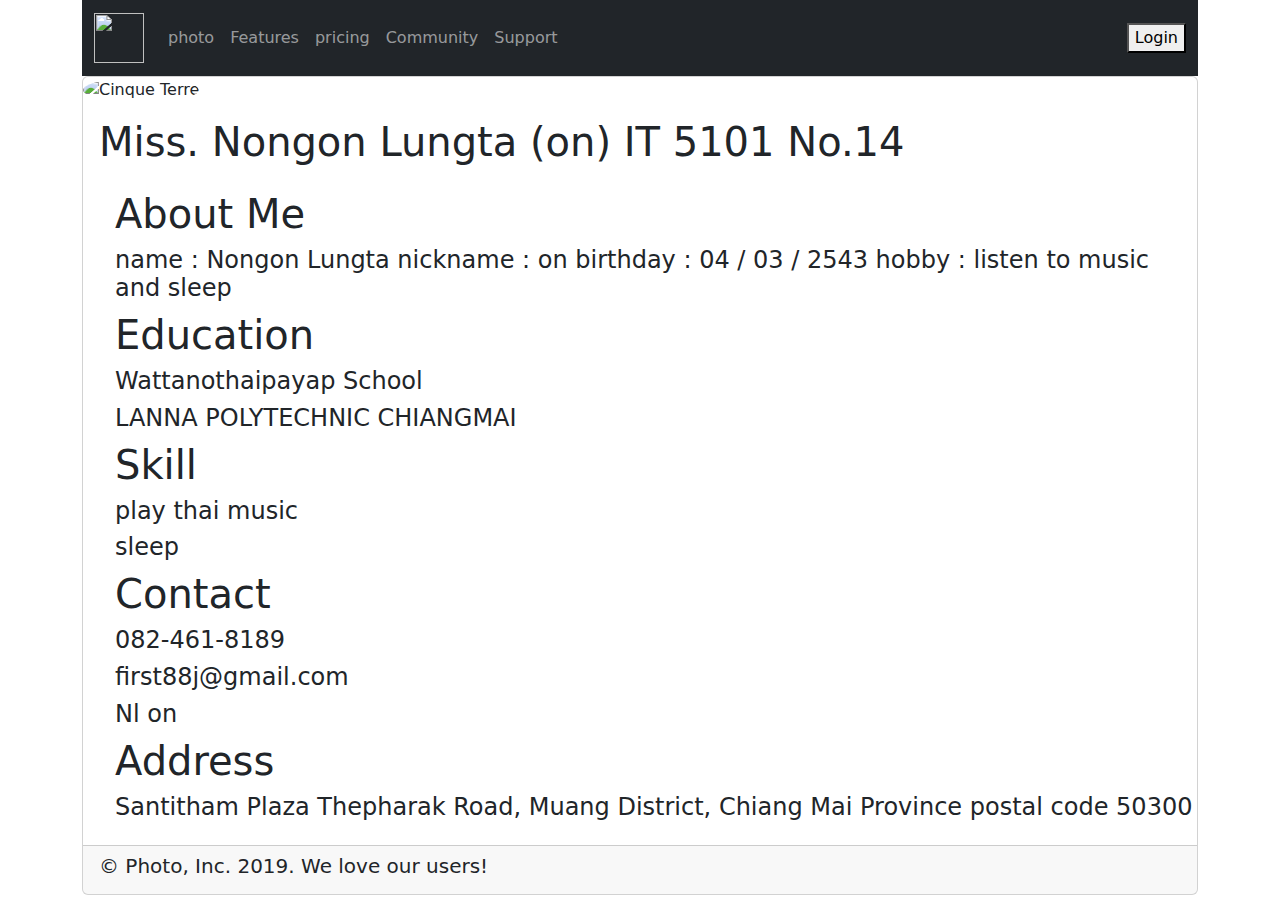
==== index.html @ f6c34b0a "Add files via upload" ====
<!DOCTYPE html>
<html lang="en">

<head>
    <meta charset="UTF-8">
    <meta http-equiv="X-UA-Compatible" content="IE=edge">
    <meta name="viewport" content="width=device-width, initial-scale=1.0">
    <title>Nongno</title>

    <!-- Latest compiled and minified CSS -->
    <link href="https://cdn.jsdelivr.net/npm/bootstrap@5.2.1/dist/css/bootstrap.min.css" rel="stylesheet">

    <!-- Latest compiled JavaScript -->
    <script src="https://cdn.jsdelivr.net/npm/bootstrap@5.2.1/dist/js/bootstrap.bundle.min.js"></script>

</head>

<body>
    <div class="container">
        <!-- แถบบน -->
        <nav class="navbar navbar-expand-sm navbar-dark bg-dark sticky-top">
            <div class="container-fluid">
                <a class="navbar-brand" href="javascript:void(0)">
                    <img src="img/P1.png" alt="" srcset="" height="50" width="50">
                </a>
                <button class="navbar-toggler" type="button" data-bs-toggle="collapse" data-bs-target="#mynavbar">
                    <span class="navbar-toggler-icon"></span>
                </button>
                <div class="collapse navbar-collapse" id="mynavbar">
                    <ul class="navbar-nav me-auto">
                        <li class="nav-item">
                            <a class="nav-link" button class="#FFFFFF" href="javascript:void(0)">photo</a>
                        </li>
                        <!--  ข้อความชิดขวา -->
                        <li class="nav-item">
                            <a class="nav-link" href="about.html">Features</a>
                        </li>
                        <li class="nav-item">
                            <a class="nav-link" href="javascript:void(0)">pricing </a>
                        </li>
                        <li class="nav-item">
                            <a class="nav-link" href="javascript:void(0)">Community</a>
                        </li>
                        <li class="nav-item">
                            <a class="nav-link" href="about.html">Support</a>
                        </li>
                    </ul>
                    <form class="d-flex">
                        <button class="#FFFFFF" type="button">Login</button>
                    </form>
                </div>
            </div>
        </nav>

        <div class="card">
            <!-- ใส่รูปวงกลม -->

            <div class="tt">

                <img src="img/66.jpg" class="rounded-circle" alt="Cinque Terre" width="300" height="300">

            </div>
            <div class="card-body">
                <h1>Miss. Nongon Lungta (on) IT 5101 No.14</h1>
            </div>

            <ul class="d1">
                <!-- ฝั่งซ้าย -->
                <!-- About Me -->
                <h1>About Me</h1>

                <h4>name : Nongon Lungta nickname : on
                    birthday : 04 / 03 / 2543
                    hobby : listen to music and sleep
                </h4>
                <!-- Education -->
                <h1>Education</h1>

                <h4>Wattanothaipayap School</h4>
                <h4>LANNA POLYTECHNIC CHIANGMAI</h4>
                <!-- Skill -->
                <h1>Skill</h1>

                <h4>play thai music </h4>
                <h4>sleep</h4>


                <!--  ฝั่งขวา -->
                <!--  Contact -->
                <h1>Contact</h1>

                <h4>082-461-8189</h4>
                <h4>first88j@gmail.com</h4>
                <h4>Nl on</h4>
                <!--  Address -->
                <h1>Address</h1>

                <h4>Santitham Plaza Thepharak Road, Muang District, Chiang Mai Province
                    postal code 50300
                </h4>


            </ul>



            <!--  --------------------------------------------- -->
            <!-- หน้า footer -->
            <div class="card-footer">
                <h5>© Photo, Inc. 2019. We love our users!</h5>
                </footer>
            </div>
        </div>
    </div>
    </div>

    </div>
</body>

</html>
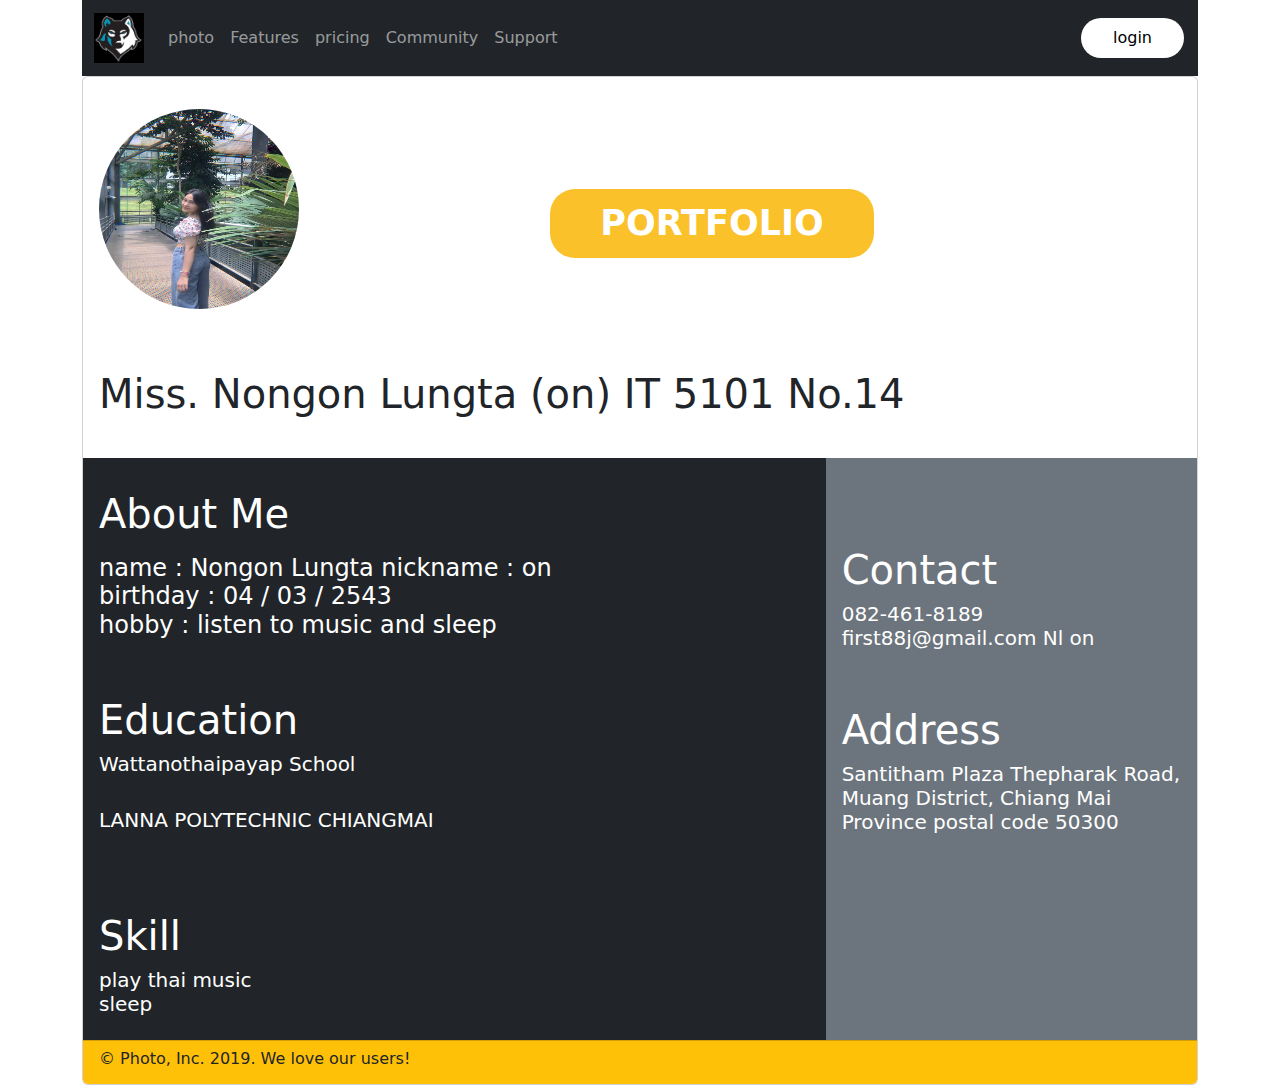
==== commit fdfd5896: "Add files via upload" ====
--- a/index.html
+++ b/index.html
@@ -12,6 +12,35 @@
 
     <!-- Latest compiled JavaScript -->
     <script src="https://cdn.jsdelivr.net/npm/bootstrap@5.2.1/dist/js/bootstrap.bundle.min.js"></script>
+
+    <style>
+        .button {
+            background-color: #FFFFFF;
+            border: none;
+            color: black;
+            padding: 8px 32px;
+            text-align: center;
+            text-decoration: none;
+            display: inline-block;
+            font-size: 16px;
+            margin: 4px 2px;
+            cursor: pointer;
+        }
+
+        .button4 {
+            border-radius: 25px;
+        }
+
+        .button5 {
+            border-radius: 25px;
+            color: #FFFFFF;
+            background-color: #FBC12B;
+            font-size: 35px;
+            margin: 80px ;
+            padding: 8px 50px;
+            font-weight: bold;
+        }
+    </style>
 
 </head>
 
@@ -45,69 +74,80 @@
                             <a class="nav-link" href="about.html">Support</a>
                         </li>
                     </ul>
-                    <form class="d-flex">
-                        <button class="#FFFFFF" type="button">Login</button>
-                    </form>
+
+                    <button class="button button4">login</button>
+
                 </div>
             </div>
         </nav>
 
         <div class="card">
-            <!-- ใส่รูปวงกลม -->
+            <div class="container-fluid mt-3">
 
-            <div class="tt">
+                <div class="row">
+                    <div class="col-sm-4 p-3">
+                        <div class="tt">
+                            <!-- ใส่รูปวงกลม -->
+                            <img src="img/66.jpg" class="rounded-circle" alt="Cinque Terre" width="200" height="200">
+                        </div>
+                    </div>
+                    <div class="col-sm-8 p-3">
+                        <button class="button button5">PORTFOLIO</button>
+                    </div>
+                </div>
+            </div>
 
-                <img src="img/66.jpg" class="rounded-circle" alt="Cinque Terre" width="300" height="300">
-
-            </div>
             <div class="card-body">
                 <h1>Miss. Nongon Lungta (on) IT 5101 No.14</h1>
             </div>
+            <div class="container-fluid mt-3">
+                <div class="row">
+                    <!-- ฝั่งขวา -->
+                    <div class="col-sm-8 p-3 bg-dark text-white">
+                        <p id="rcorners1">
+                            
+                        <h1> About Me </h1>
 
-            <ul class="d1">
-                <!-- ฝั่งซ้าย -->
-                <!-- About Me -->
-                <h1>About Me</h1>
+                        </p>
+                        <h4>name : Nongon Lungta nickname : on <br>
+                            birthday : 04 / 03 / 2543 <br>
+                            hobby : listen to music and sleep <br>
+                        </h4>
+                        <!-- --------------- -->
+                        <br> <br>
+                        <h1>Education</h1>
+                        <h5>Wattanothaipayap School</h5> <br>
+                        <h5>LANNA POLYTECHNIC CHIANGMAI</h5> <br>
+                        <!-- Skill --><br> <br>
+                        <h1>Skill</h1>
 
-                <h4>name : Nongon Lungta nickname : on
-                    birthday : 04 / 03 / 2543
-                    hobby : listen to music and sleep
-                </h4>
-                <!-- Education -->
-                <h1>Education</h1>
+                        <h5>play thai music <br>
+                            sleep</h5>
+                    </div>
+                    <!-- ฝั่งซ้าย -->
+                    <div class="col-sm-4 p-3 bg-secondary text-white">
+                        <!--  Contact --> <br> <br> <br>
+                        <h1>Contact</h1>
 
-                <h4>Wattanothaipayap School</h4>
-                <h4>LANNA POLYTECHNIC CHIANGMAI</h4>
-                <!-- Skill -->
-                <h1>Skill</h1>
+                        <h5>082-461-8189
+                            first88j@gmail.com
+                            Nl on</h5>
+                        <!--  Address --> <br> <br>
+                        <h1>Address</h1>
 
-                <h4>play thai music </h4>
-                <h4>sleep</h4>
+                        <h5>Santitham Plaza Thepharak Road, Muang District, Chiang Mai Province
+                            postal code 50300
+                        </h5>
 
-
-                <!--  ฝั่งขวา -->
-                <!--  Contact -->
-                <h1>Contact</h1>
-
-                <h4>082-461-8189</h4>
-                <h4>first88j@gmail.com</h4>
-                <h4>Nl on</h4>
-                <!--  Address -->
-                <h1>Address</h1>
-
-                <h4>Santitham Plaza Thepharak Road, Muang District, Chiang Mai Province
-                    postal code 50300
-                </h4>
-
-
-            </ul>
-
+                    </div>
+                </div>
+            </div>
 
 
             <!--  --------------------------------------------- -->
             <!-- หน้า footer -->
-            <div class="card-footer">
-                <h5>© Photo, Inc. 2019. We love our users!</h5>
+            <div class="card-footer bg-warning">
+                <h6>© Photo, Inc. 2019. We love our users!</h6>
                 </footer>
             </div>
         </div>
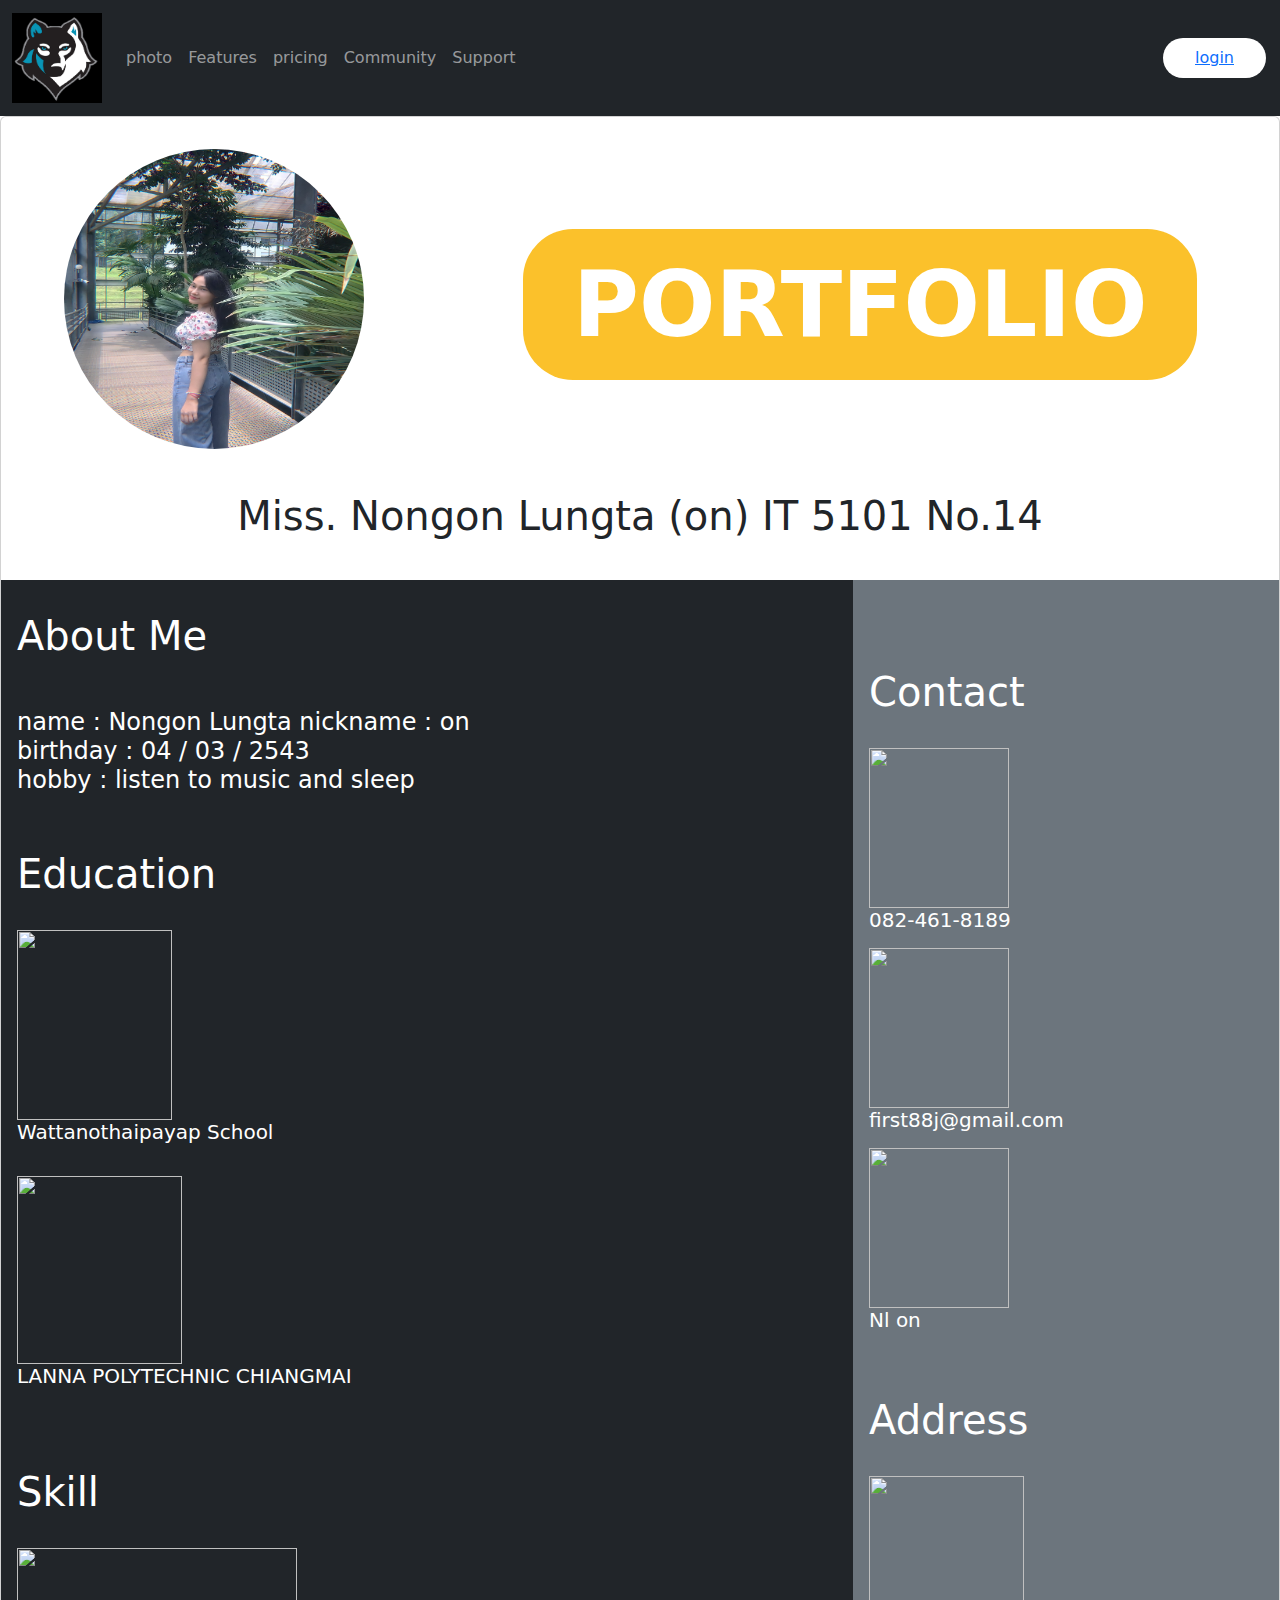
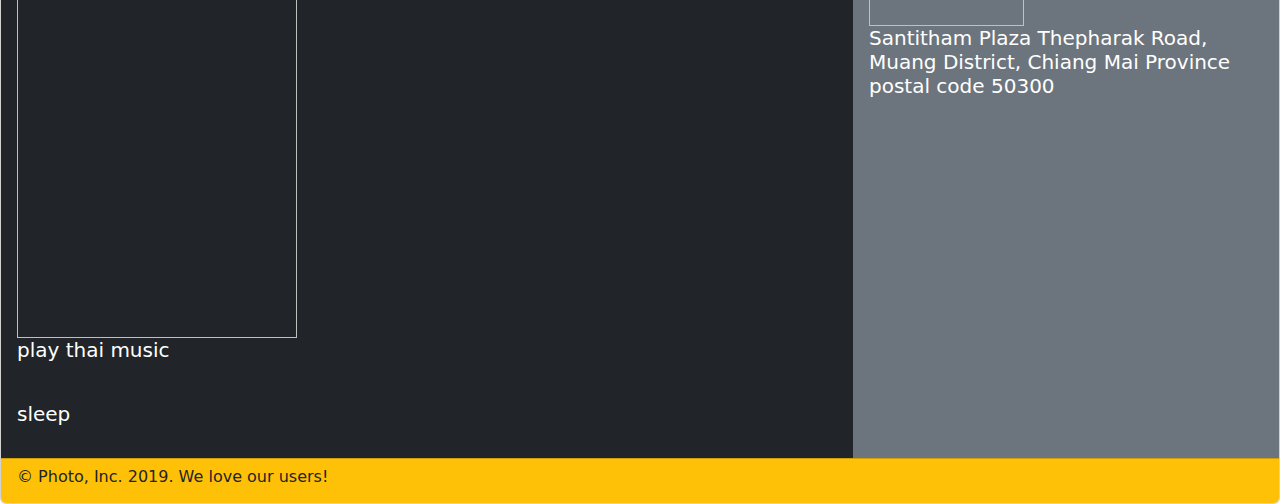
==== commit d763361f: "Add files via upload" ====
--- a/index.html
+++ b/index.html
@@ -32,11 +32,11 @@
         }
 
         .button5 {
-            border-radius: 25px;
+            border-radius: 50px;
             color: #FFFFFF;
             background-color: #FBC12B;
-            font-size: 35px;
-            margin: 80px ;
+            font-size: 90px;
+            margin: 80px;
             padding: 8px 50px;
             font-weight: bold;
         }
@@ -45,113 +45,130 @@
 </head>
 
 <body>
-    <div class="container">
-        <!-- แถบบน -->
-        <nav class="navbar navbar-expand-sm navbar-dark bg-dark sticky-top">
-            <div class="container-fluid">
-                <a class="navbar-brand" href="javascript:void(0)">
-                    <img src="img/P1.png" alt="" srcset="" height="50" width="50">
-                </a>
-                <button class="navbar-toggler" type="button" data-bs-toggle="collapse" data-bs-target="#mynavbar">
-                    <span class="navbar-toggler-icon"></span>
-                </button>
-                <div class="collapse navbar-collapse" id="mynavbar">
-                    <ul class="navbar-nav me-auto">
-                        <li class="nav-item">
-                            <a class="nav-link" button class="#FFFFFF" href="javascript:void(0)">photo</a>
-                        </li>
-                        <!--  ข้อความชิดขวา -->
-                        <li class="nav-item">
-                            <a class="nav-link" href="about.html">Features</a>
-                        </li>
-                        <li class="nav-item">
-                            <a class="nav-link" href="javascript:void(0)">pricing </a>
-                        </li>
-                        <li class="nav-item">
-                            <a class="nav-link" href="javascript:void(0)">Community</a>
-                        </li>
-                        <li class="nav-item">
-                            <a class="nav-link" href="about.html">Support</a>
-                        </li>
-                    </ul>
 
-                    <button class="button button4">login</button>
+    <!-- แถบบน -->
+    <nav class="navbar navbar-expand-sm navbar-dark bg-dark sticky-top">
+        <div class="container-fluid">
+            <a class="navbar-brand" href="javascript:void(0)">
+                <img src="img/P1.png" alt="" srcset="" height="90" width="90">
+            </a>
+            <button class="navbar-toggler" type="button" data-bs-toggle="collapse" data-bs-target="#mynavbar">
+                <span class="navbar-toggler-icon"></span>
+            </button>
+            <div class="collapse navbar-collapse" id="mynavbar">
+                <ul class="navbar-nav me-auto">
+                    <li class="nav-item">
+                        <a class="nav-link" button class="#FFFFFF" href="javascript:void(0)">photo</a>
+                    </li>
+                    <!--  ข้อความชิดขวา -->
+                    <li class="nav-item">
+                        <a class="nav-link" href="about.html">Features</a>
+                    </li>
+                    <li class="nav-item">
+                        <a class="nav-link" href="javascript:void(0)">pricing </a>
+                    </li>
+                    <li class="nav-item">
+                        <a class="nav-link" href="javascript:void(0)">Community</a>
+                    </li>
+                    <li class="nav-item">
+                        <a class="nav-link" href="about.html">Support</a>
+                    </li>
+                </ul>
+
+                <button class="button button4"> <a href="about.html">login</a></button>
+
+            </div>
+        </div>
+    </nav>
+
+    <div class="card">
+        <div class="container-fluid mt-3">
+
+            <div class="row">
+                <div class="col-sm-4 p-3">
+                    <div class="tt">
+                        <!-- ใส่รูปวงกลม -->
+                        <center> <img src="img/66.jpg" class="rounded-circle" alt="Cinque Terre" width="300"
+                                height="300"></center>
+                    </div>
+                </div>
+                <div class="col-sm-8 p-3">
+                    <a class="button button5"> PORTFOLIO</a>
+                </div>
+            </div>
+        </div>
+
+        <div class="card-body">
+            <center>
+                <H1> Miss. Nongon Lungta (on) IT 5101 No.14</H1>
+            </center>
+        </div>
+        <div class="container-fluid mt-3">
+            <div class="row">
+                <!-- ฝั่งขวา -->
+                <div class="col-sm-8 p-3 bg-dark text-white">
+                    <p id="rcorners1">
+
+                    <h1> About Me </h1>
+                    <br>
+                    </p>
+                    <h4>name : Nongon Lungta nickname : on <br>
+                        birthday : 04 / 03 / 2543 <br>
+                        hobby : listen to music and sleep <br>
+                    </h4>
+                    <!-- --------------- -->
+                    <br> <br>
+                    <h1>Education</h1>
+                    <br>
+
+                    <img src="img/image 2 (1).png" alt="" height="190" width="155">
+                    <h5>Wattanothaipayap School</h5> <br>
+                    <img src="img/image 1 (1).png" alt="" height="188" width="165">
+                    <h5>LANNA POLYTECHNIC CHIANGMAI</h5> <br>
+
+                    <!-- Skill --><br> <br>
+                    <h1>Skill</h1>
+                    <br>
+                    <img src="img/image 3.png" alt="" height="390" width="280">
+                    <h5>
+                        <p>play thai music</p> <br>
+                        <p>sleep</p>
+                    </h5>
+                </div>
+                <!-- ฝั่งซ้าย -->
+                <div class="col-sm-4 p-3 bg-secondary text-white">
+                    <!--  Contact --> <br> <br> <br>
+                    <h1>Contact</h1>
+                    <br>
+                    <img src="img/phone 1.png" alt="" height="160" width="140">
+                    <h5>
+                        <p>082-461-8189</p>
+                        <img src="img/gmail.png" alt="" height="160" width="140">
+                        <p>first88j@gmail.com</p>
+                        <img src="img/facebook.png" alt="" height="160" width="140">
+                        <p> Nl on</p>
+                    </h5>
+                    <!--  Address --> <br> <br>
+                    <h1>Address</h1>
+                    <br>
+                    <img src="img/map.png" alt="" height="150" width="155">
+                    <h5>Santitham Plaza Thepharak Road, Muang District, Chiang Mai Province
+                        postal code 50300
+                    </h5>
 
                 </div>
             </div>
-        </nav>
-
-        <div class="card">
-            <div class="container-fluid mt-3">
-
-                <div class="row">
-                    <div class="col-sm-4 p-3">
-                        <div class="tt">
-                            <!-- ใส่รูปวงกลม -->
-                            <img src="img/66.jpg" class="rounded-circle" alt="Cinque Terre" width="200" height="200">
-                        </div>
-                    </div>
-                    <div class="col-sm-8 p-3">
-                        <button class="button button5">PORTFOLIO</button>
-                    </div>
-                </div>
-            </div>
-
-            <div class="card-body">
-                <h1>Miss. Nongon Lungta (on) IT 5101 No.14</h1>
-            </div>
-            <div class="container-fluid mt-3">
-                <div class="row">
-                    <!-- ฝั่งขวา -->
-                    <div class="col-sm-8 p-3 bg-dark text-white">
-                        <p id="rcorners1">
-                            
-                        <h1> About Me </h1>
-
-                        </p>
-                        <h4>name : Nongon Lungta nickname : on <br>
-                            birthday : 04 / 03 / 2543 <br>
-                            hobby : listen to music and sleep <br>
-                        </h4>
-                        <!-- --------------- -->
-                        <br> <br>
-                        <h1>Education</h1>
-                        <h5>Wattanothaipayap School</h5> <br>
-                        <h5>LANNA POLYTECHNIC CHIANGMAI</h5> <br>
-                        <!-- Skill --><br> <br>
-                        <h1>Skill</h1>
-
-                        <h5>play thai music <br>
-                            sleep</h5>
-                    </div>
-                    <!-- ฝั่งซ้าย -->
-                    <div class="col-sm-4 p-3 bg-secondary text-white">
-                        <!--  Contact --> <br> <br> <br>
-                        <h1>Contact</h1>
-
-                        <h5>082-461-8189
-                            first88j@gmail.com
-                            Nl on</h5>
-                        <!--  Address --> <br> <br>
-                        <h1>Address</h1>
-
-                        <h5>Santitham Plaza Thepharak Road, Muang District, Chiang Mai Province
-                            postal code 50300
-                        </h5>
-
-                    </div>
-                </div>
-            </div>
+        </div>
 
 
-            <!--  --------------------------------------------- -->
-            <!-- หน้า footer -->
-            <div class="card-footer bg-warning">
-                <h6>© Photo, Inc. 2019. We love our users!</h6>
-                </footer>
-            </div>
+        <!--  --------------------------------------------- -->
+        <!-- หน้า footer -->
+        <div class="card-footer bg-warning">
+            <h6>© Photo, Inc. 2019. We love our users!</h6>
+            </footer>
         </div>
     </div>
+
     </div>
 
     </div>
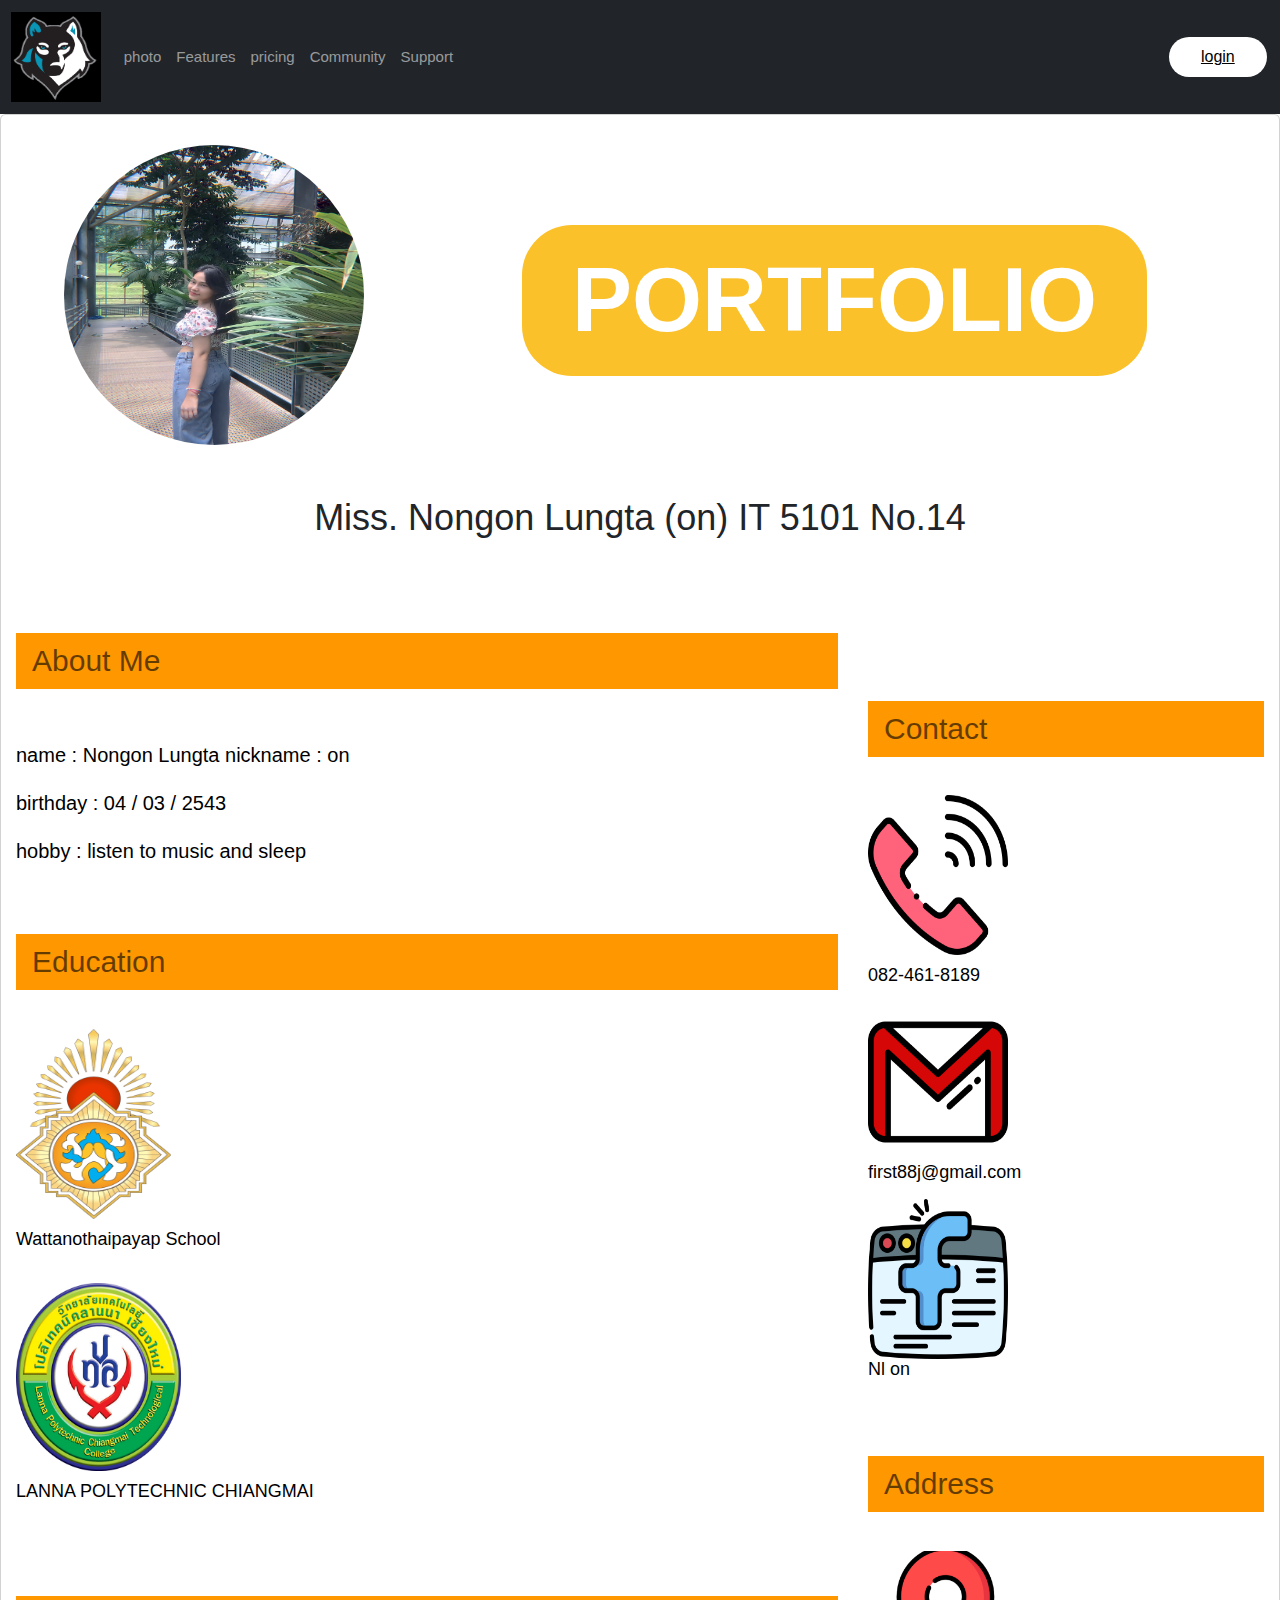
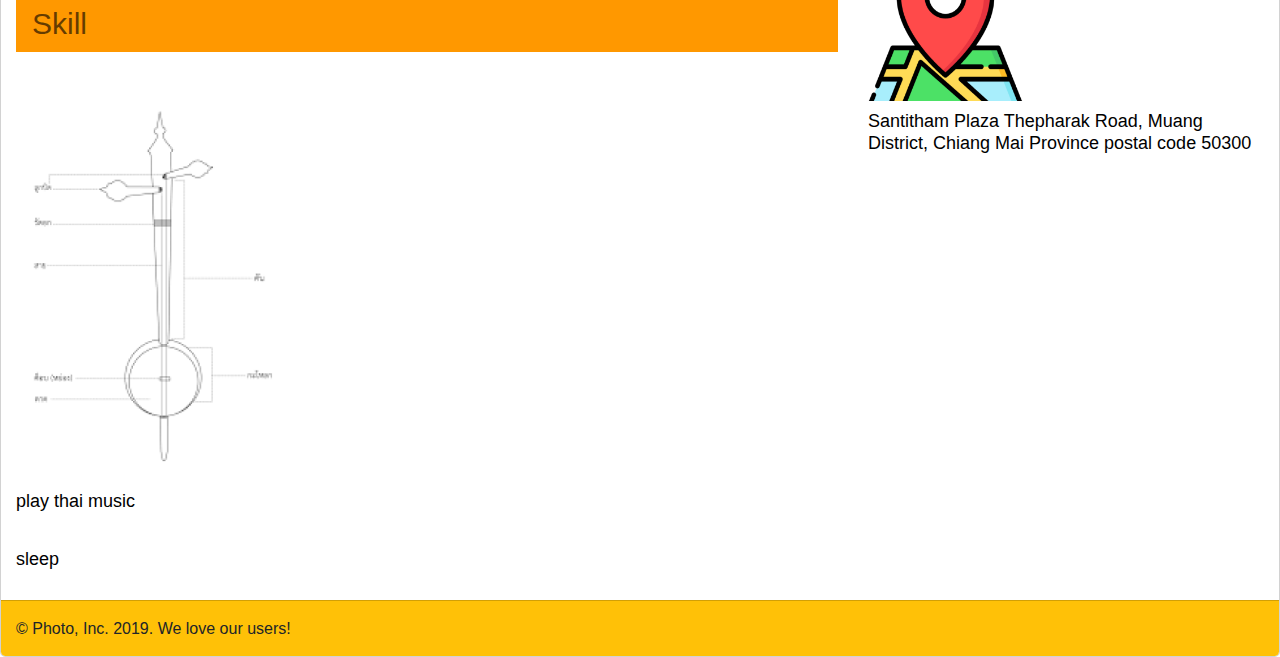
==== commit 39343a77: "Add files via upload" ====
--- a/index.html
+++ b/index.html
@@ -45,7 +45,7 @@
 </head>
 
 <body>
-
+    <link rel="stylesheet" href="https://www.w3schools.com/w3css/4/w3.css">
     <!-- แถบบน -->
     <nav class="navbar navbar-expand-sm navbar-dark bg-dark sticky-top">
         <div class="container-fluid">
@@ -106,19 +106,25 @@
         <div class="container-fluid mt-3">
             <div class="row">
                 <!-- ฝั่งขวา -->
-                <div class="col-sm-8 p-3 bg-dark text-white">
-                    <p id="rcorners1">
+                <div class="col-sm-8 p-3 bg-white text-black">
+                    <p id="rcorners1"> <br> 
 
-                    <h1> About Me </h1>
+                    <div class="w3-panel w3-orange">
+                        <h2 class="w3-opacity">About Me</h2>
+                    </div>
+
                     <br>
                     </p>
-                    <h4>name : Nongon Lungta nickname : on <br>
-                        birthday : 04 / 03 / 2543 <br>
+                    <h4>name : Nongon Lungta nickname : on <br> <br>
+                        birthday : 04 / 03 / 2543 <br><br>
                         hobby : listen to music and sleep <br>
                     </h4>
                     <!-- --------------- -->
                     <br> <br>
-                    <h1>Education</h1>
+
+                    <div class="w3-panel w3-orange">
+                        <h2 class="w3-opacity">Education</h2>
+                    </div>
                     <br>
 
                     <img src="img/image 2 (1).png" alt="" height="190" width="155">
@@ -127,18 +133,23 @@
                     <h5>LANNA POLYTECHNIC CHIANGMAI</h5> <br>
 
                     <!-- Skill --><br> <br>
-                    <h1>Skill</h1>
+                    <div class="w3-panel w3-orange">
+                        <h2 class="w3-opacity">Skill</h2>
+                    </div>
                     <br>
-                    <img src="img/image 3.png" alt="" height="390" width="280">
+                    <img src="img/image 3.png" alt="" height="390" width="280"> <br>
                     <h5>
                         <p>play thai music</p> <br>
                         <p>sleep</p>
                     </h5>
                 </div>
                 <!-- ฝั่งซ้าย -->
-                <div class="col-sm-4 p-3 bg-secondary text-white">
-                    <!--  Contact --> <br> <br> <br>
-                    <h1>Contact</h1>
+                <div class="col-sm-4 p-3 bg-white text-black">
+                    <!--  Contact --> <br> <br> <br> <br>
+                    <div class="w3-panel w3-orange ">
+                        <h2 class="w3-opacity" >Contact</h2>
+                    </div>
+                    
                     <br>
                     <img src="img/phone 1.png" alt="" height="160" width="140">
                     <h5>
@@ -149,7 +160,9 @@
                         <p> Nl on</p>
                     </h5>
                     <!--  Address --> <br> <br>
-                    <h1>Address</h1>
+                    <div class="w3-panel w3-orange">
+                        <h2 class="w3-opacity">Address</h2>
+                    </div>
                     <br>
                     <img src="img/map.png" alt="" height="150" width="155">
                     <h5>Santitham Plaza Thepharak Road, Muang District, Chiang Mai Province
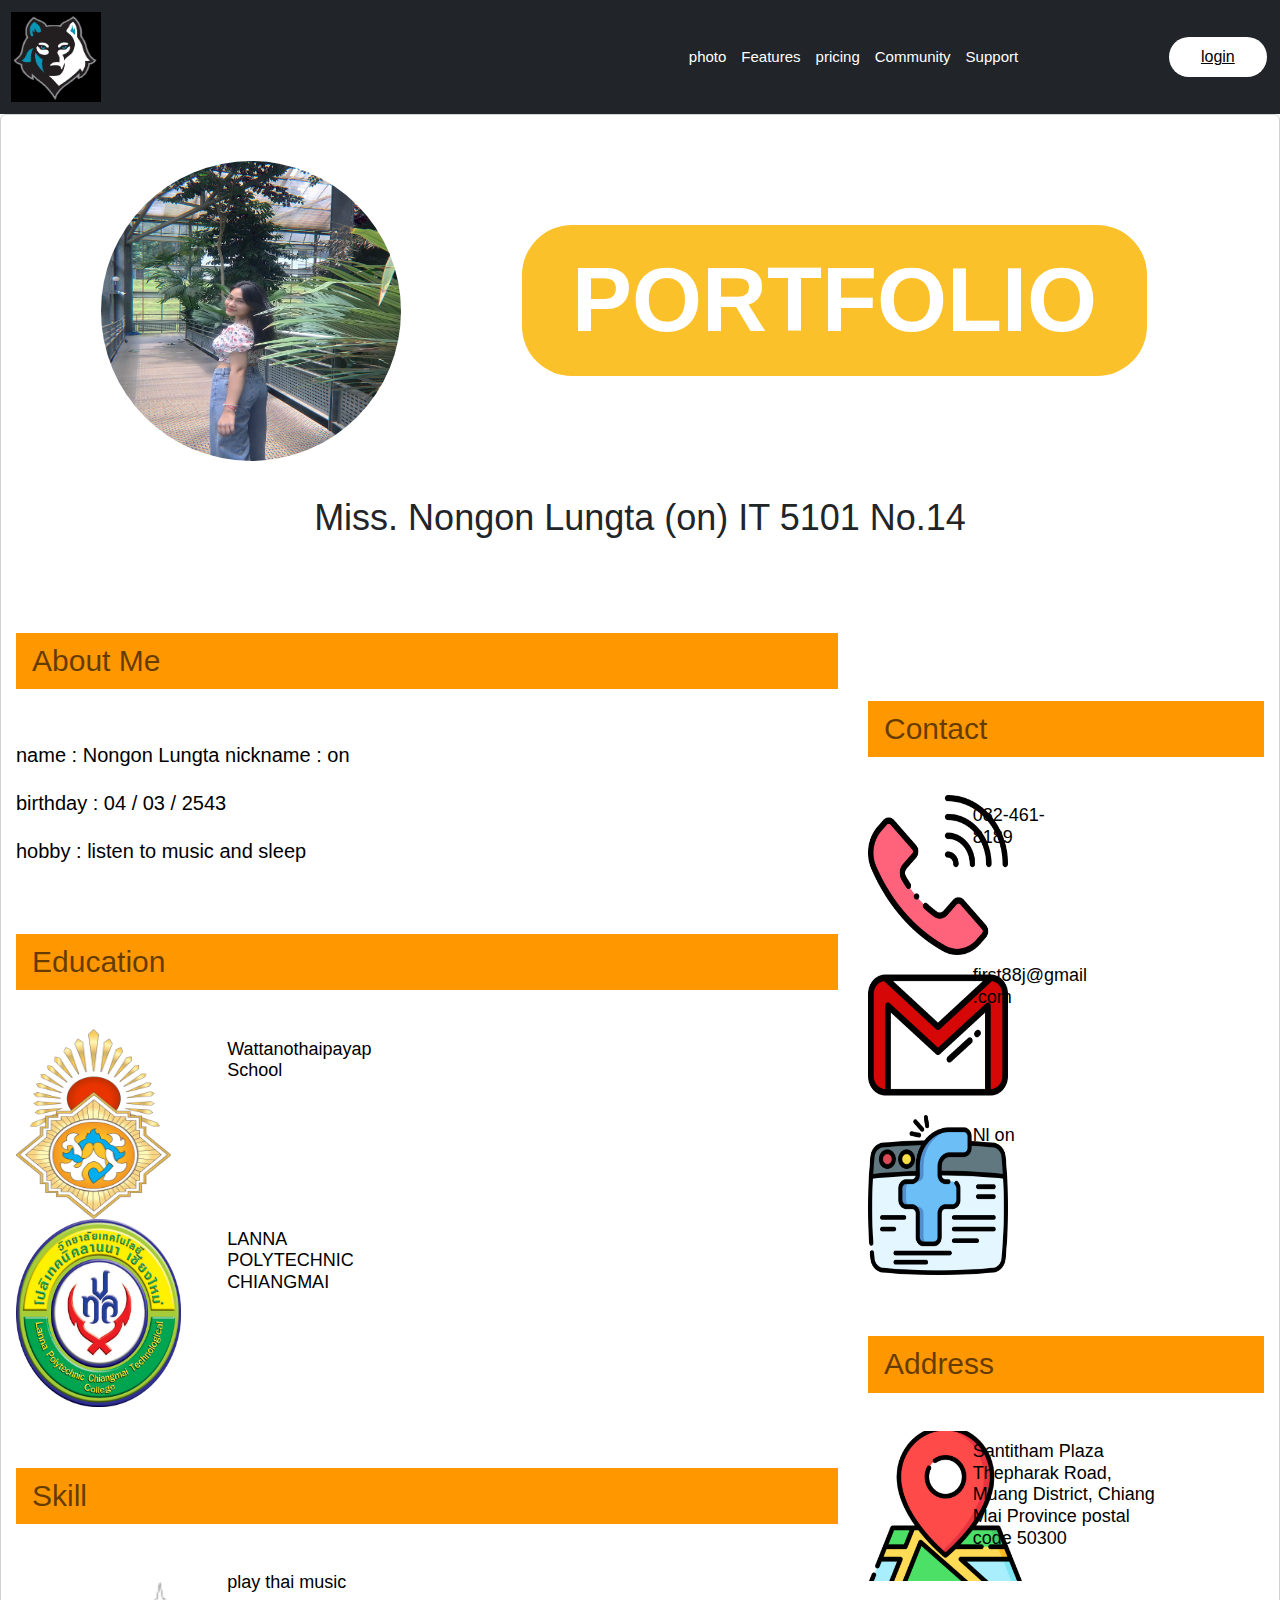
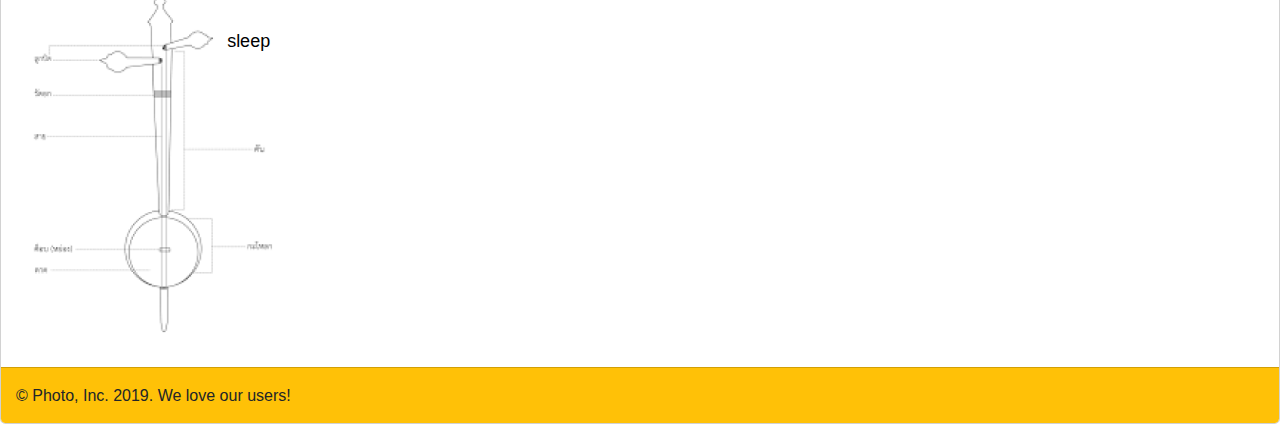
==== commit 26b92744: "Add files via upload" ====
--- a/index.html
+++ b/index.html
@@ -12,6 +12,7 @@
 
     <!-- Latest compiled JavaScript -->
     <script src="https://cdn.jsdelivr.net/npm/bootstrap@5.2.1/dist/js/bootstrap.bundle.min.js"></script>
+    <link rel="stylesheet" href="style.css">
 
     <style>
         .button {
@@ -56,6 +57,18 @@
                 <span class="navbar-toggler-icon"></span>
             </button>
             <div class="collapse navbar-collapse" id="mynavbar">
+                <ul class="navbar-nav justify-content-end me-auto">
+
+                </ul>
+                <ul class="navbar-nav justify-content-end me-auto">
+
+                </ul>
+                <ul class="navbar-nav justify-content-end me-auto">
+
+                </ul>
+                <ul class="navbar-nav justify-content-end me-auto">
+
+                </ul>
                 <ul class="navbar-nav me-auto">
                     <li class="nav-item">
                         <a class="nav-link" button class="#FFFFFF" href="javascript:void(0)">photo</a>
@@ -107,7 +120,7 @@
             <div class="row">
                 <!-- ฝั่งขวา -->
                 <div class="col-sm-8 p-3 bg-white text-black">
-                    <p id="rcorners1"> <br> 
+                    <p id="rcorners1"> <br>
 
                     <div class="w3-panel w3-orange">
                         <h2 class="w3-opacity">About Me</h2>
@@ -126,48 +139,108 @@
                         <h2 class="w3-opacity">Education</h2>
                     </div>
                     <br>
-
-                    <img src="img/image 2 (1).png" alt="" height="190" width="155">
-                    <h5>Wattanothaipayap School</h5> <br>
-                    <img src="img/image 1 (1).png" alt="" height="188" width="165">
-                    <h5>LANNA POLYTECHNIC CHIANGMAI</h5> <br>
+                    <div class="row">
+                        <div class="col-sm-3">
+                            <img src="img/image 2 (1).png" alt="" height="190" width="155">
+                        </div>
+                        <div class="col-sm-3">
+                            <h5>Wattanothaipayap School</h5> <br>
+                        </div>
+                    </div>
+
+                    <div class="row">
+                        <div class="col-sm-3">
+                            <img src="img/image 1 (1).png" alt="" height="188" width="165">
+                        </div>
+                        <div class="col-sm-3">
+                            <h5>LANNA POLYTECHNIC CHIANGMAI</h5> <br>
+                        </div>
+                    </div>
+
 
                     <!-- Skill --><br> <br>
                     <div class="w3-panel w3-orange">
                         <h2 class="w3-opacity">Skill</h2>
                     </div>
                     <br>
-                    <img src="img/image 3.png" alt="" height="390" width="280"> <br>
-                    <h5>
-                        <p>play thai music</p> <br>
-                        <p>sleep</p>
-                    </h5>
+
+                    <div class="row">
+                        <div class="col-sm-3">
+                            <img src="img/image 3.png" alt="" height="390" width="280"> <br>
+                        </div>
+                        <div class="col-sm-3">
+                            <h5>
+                                <p>play thai music</p> <br>
+                                <p>sleep</p>
+                            </h5>
+                        </div>
+                    </div>
+
+
+
                 </div>
                 <!-- ฝั่งซ้าย -->
                 <div class="col-sm-4 p-3 bg-white text-black">
                     <!--  Contact --> <br> <br> <br> <br>
                     <div class="w3-panel w3-orange ">
-                        <h2 class="w3-opacity" >Contact</h2>
-                    </div>
-                    
-                    <br>
-                    <img src="img/phone 1.png" alt="" height="160" width="140">
-                    <h5>
-                        <p>082-461-8189</p>
-                        <img src="img/gmail.png" alt="" height="160" width="140">
-                        <p>first88j@gmail.com</p>
-                        <img src="img/facebook.png" alt="" height="160" width="140">
-                        <p> Nl on</p>
-                    </h5>
+                        <h2 class="w3-opacity">Contact</h2>
+                    </div>
+
+                    <br>
+
+                    <div class="row">
+                        <div class="col-sm-3">
+                            <img src="img/phone 1.png" alt="" height="160" width="140">
+                        </div>
+                        <div class="col-sm-3">
+                            <h5>
+                                <p>082-461-8189</p>
+
+                            </h5>
+                        </div>
+                    </div>
+                    <div class="row">
+                        <div class="col-sm-3">
+                            <img src="img/gmail.png" alt="" height="160" width="140">
+                        </div>
+                        <div class="col-sm-4">
+                            <h5>
+                                <p>first88j@gmail.com</p>
+                            </h5>
+                        </div>
+                    </div>
+                    <div class="row">
+                        <div class="col-sm-3">
+                            <img src="img/facebook.png" alt="" height="160" width="140">
+                        </div>
+                        <div class="col-sm-3">
+                            <h5>
+                                <p> Nl on</p>
+                            </h5>
+                        </div>
+                    </div>
                     <!--  Address --> <br> <br>
                     <div class="w3-panel w3-orange">
                         <h2 class="w3-opacity">Address</h2>
                     </div>
                     <br>
-                    <img src="img/map.png" alt="" height="150" width="155">
-                    <h5>Santitham Plaza Thepharak Road, Muang District, Chiang Mai Province
-                        postal code 50300
-                    </h5>
+
+                    <div class="row">
+                        <div class="col-sm-3">
+                            <img src="img/map.png" alt="" height="150" width="155">
+                        </div>
+                        <div class="col-sm-6">
+
+                            <h5>Santitham Plaza Thepharak Road, Muang District, Chiang Mai Province
+                                postal code 50300
+                            </h5>
+
+                        </div>
+                    </div>
+
+
+
+
 
                 </div>
             </div>
--- a/style.css
+++ b/style.css
@@ -0,0 +1,181 @@
+
+
+.bgcolor {
+    background-color: rgb(19, 18, 122);
+}
+
+.d1 {
+    position: absolute;
+    width: 545px;
+    height: 61px;
+    left: 47px;
+    top: 410px;
+
+    background: #FBC12B;
+}
+
+.tt {
+    position: absolute;
+    width: 281px;
+    height: 276px;
+    left: 100px;
+    top: 46px;
+
+}
+
+
+.nav-link {
+    color: #FFFFFF;
+}
+.nav-item{
+    float: right;
+}
+
+h3 {
+    font-size: 30px;
+    text-align: right;
+    color: rgb(248, 6, 6);
+}
+
+.nav {
+    list-style-type: none;
+    background-color: yellow;
+    text-align: center;
+}
+
+.nav li {
+    display: inline-block;
+    padding: 20px;
+    font-size: 20px;
+}
+
+.bgcolor {
+    background-color: rgb(19, 18, 122);
+}
+
+#bgurl {
+    text-align: center;
+    background-repeat: no-repeat;
+    opacity: 0.6;
+}
+
+#bgurl:hover {
+    opacity: 1;
+}
+
+#bgurl img {
+    width: 300px;
+    height: auto;
+    object-fit: contain;
+    border-radius: 50%;
+}
+
+#hover {
+    width: 100px;
+    height: 100px;
+    background-color: red;
+    transition: width 2s;
+    float: left;
+}
+
+#hover:hover {
+    width: 300px;
+    background-color: royalblue;
+}
+
+.dropdown {
+    position: relative;
+    display: inline-block;
+}
+
+.dropdown-content {
+    display: none;
+    position: absolute;
+
+    background-color: aliceblue;
+    z-index: 1;
+}
+
+.dropdown:hover .dropdown-content {
+    display: block;
+}
+
+#text {
+    background-color: blanchedalmond;
+    border: 10px solid pink;
+    /* เส้นกรอบ */
+    padding: 20px;
+    margin: 20px;
+    text-align: justify;
+    /* ขยายให้เท่ากัน */
+    text-indent: 20%;
+    /* การทำย่อหน้า */
+}
+
+#text1 {
+    background-color: blanchedalmond;
+    border: 10px solid pink;
+    /* เส้นกรอบ */
+    padding: 20px;
+    margin: 20px;
+    text-align: justify;
+    /* ขยายให้เท่ากัน */
+    text-indent: 20%;
+    /* การทำย่อหน้า */
+    float: left;
+    height: auto;
+    width: 520px;
+}
+
+#text2 {
+    background-color: blanchedalmond;
+    border: 10px solid pink;
+    /* เส้นกรอบ */
+    padding: 20px;
+    margin: 20px;
+    text-align: justify;
+    /* ขยายให้เท่ากัน */
+    text-indent: 20%;
+    /* การทำย่อหน้า */
+    height: auto;
+    float: left;
+    width: 520px;
+}
+
+#text3 {
+    background-color: blanchedalmond;
+    border: 10px solid pink;
+    /* เส้นกรอบ */
+    padding: 20px;
+    margin: 20px;
+    text-align: justify;
+    /* ขยายให้เท่ากัน */
+    text-indent: 20%;
+    /* การทำย่อหน้า */
+    float: left;
+    height: auto;
+    width: 520px;
+}
+
+.rcorners1 {
+    background: #FBC12B;
+    padding: 20px;
+    width: 200px;
+    height: 50px;
+    border-radius: 12px;
+}
+
+.button4 {
+    background-color: #4CAF50;
+    /* Green */
+    border: none;
+    color: white;
+    padding: 15px 32px;
+    text-align: center;
+    text-decoration: none;
+    display: inline-block;
+    font-size: 16px;
+    margin: 4px 2px;
+    cursor: pointer;
+    border-radius: 12px;
+}